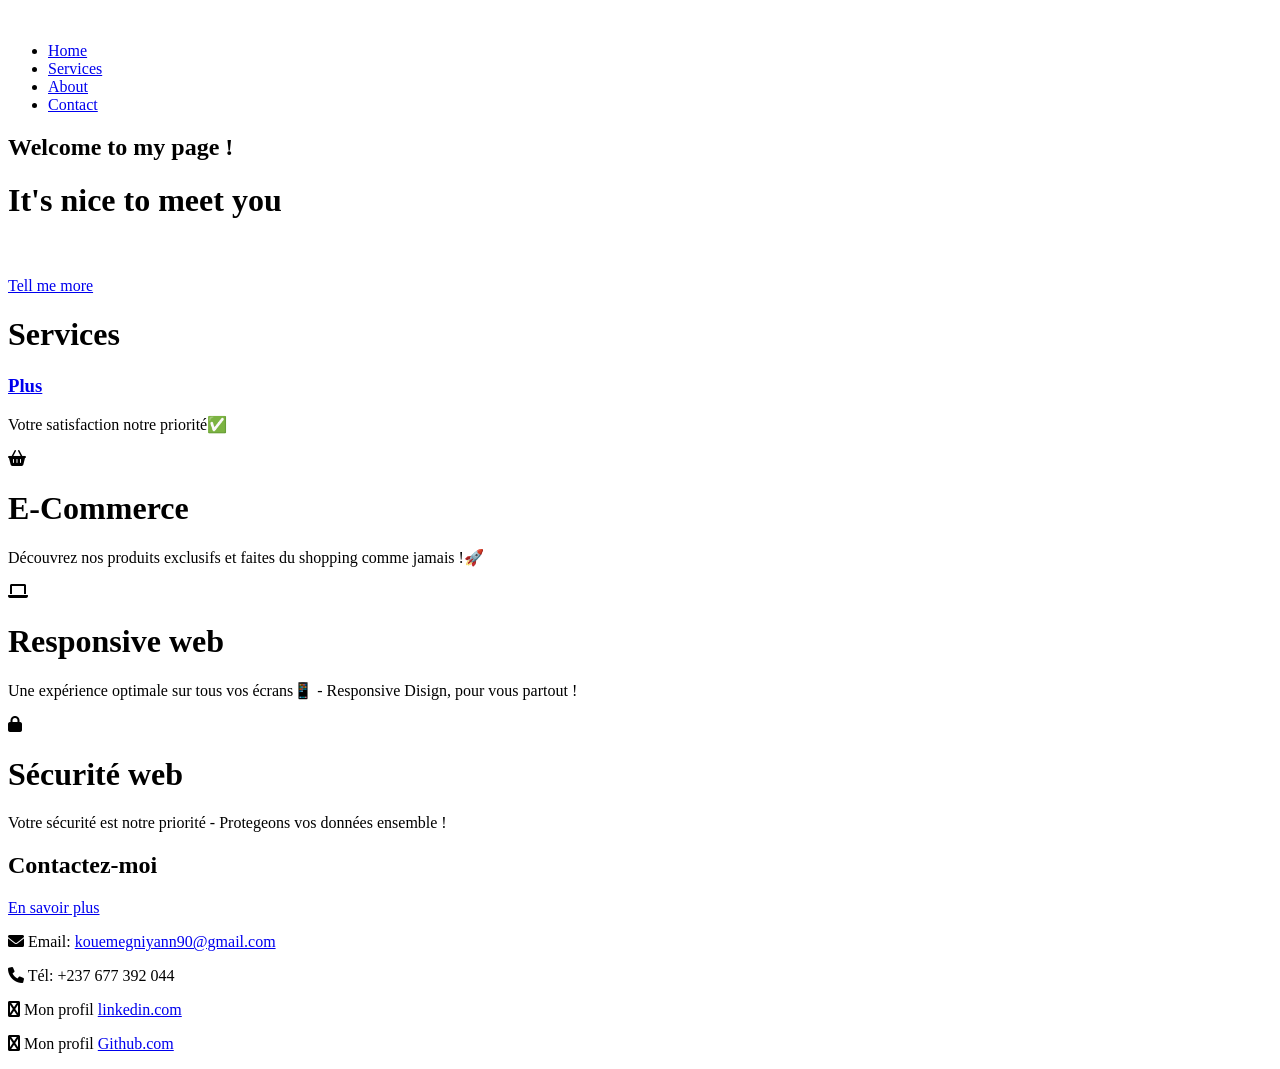
==== index.html @ 4e5f3e29 "Ajout du site" ====
<!DOCTYPE html>
<html lang="fr">
    <head>
        <meta charset="UTF-8">
        <meta name="viewport" content="width=device-width, initial-scale=1.0">
        <title>PORTFOLIO DUFRENNE</title>
        <link rel="stylesheet" href="css/normalize.css">
        <link rel="stylesheet" href="css/style.css">
        <link rel="stylesheet" href="https://cdnjs.cloudflare.com/ajax/libs/font-awesome/6.0.0/css/all.min.css">
    </head>
    <body>
        <div class="header">
            <div class="container">
                <div class="navbar">
                    <div class="logo">
                        <img src="/storage/emulated/0/MA PAGE WEB (Essai)/img/logo.png" alt="">
                    </div>
                    <div class="menu">
                        <ul>
                            <li><a href="index.html">Home</a></li>
                            <li><a href="services.html">Services</a></li>
                            <li><a href="about.html">About</a></li>
                            <li><a href="contact.html">Contact</a></li>
                        </ul>
                    </div>
                    <div class="clearfix"></div>
                    <div class="home">
                        <h2>Welcome to my page !</h2>
                        <h1>It's nice to meet you</h1><br><br>
                        <a href="about.html">Tell me more</a>
                    </div>
                </div>
            </div>
        </div>
        <div class="services">
            <div class="container">
                <div class="section_title">
                    <h1>Services</h1>
                    <h3><a href="services.html">Plus</a></h3>
                    <p>Votre satisfaction notre priorité✅</p>
                </div>
                <div class="services_boxs">
                    <div class="serv">
                        <i class="fa-solid fa-shopping-basket"></i>
                        <h1>E-Commerce</h1>
                        <p>Découvrez nos produits exclusifs et faites du shopping comme jamais !🚀</p>
                    </div>
                    <div class="serv">
                        <i class="fa-solid fa-laptop"></i>
                        <h1>Responsive web</h1>
                        <p>Une expérience optimale sur tous vos écrans📱 - Responsive Disign, pour vous partout !</p>
                    </div>
                    <div class="serv">
                        <i class="fa-solid fa-lock"></i>
                        <h1>Sécurité web</h1>
                        <p>Votre sécurité est notre priorité - Protegeons vos données ensemble !</p>
                    </div>
                    <div class="clearfix"></div>
                </div>
            </div>
        </div>
        <div class="contacts">
            <div class="container">
                <div class="section_title">
                    <h2>Contactez-moi</h2>
                </div>
                <a href="contact.html">En savoir plus</a>
                <div class="contact_info">
                    <p><i class="fa fa-envelope"></i> Email: <a href="mailto:kouemegniyann90@gmail.com">kouemegniyann90@gmail.com</a></p>
                    <p><i class="fa fa-phone"></i> Tél: +237 677 392 044</p>
                    <p><i class="fa fa-linkedin"></i> Mon profil <a href="https://www.linkedin.com/in/yann-kouemegni-a6a9773bb?utm_source=share_via&utm_content=profile&utm_medium=member_android">linkedin.com</a></p>
                    <p><i class="fa fa-github"></i> Mon profil <a href="https://github.com/Dufrenne-saa">Github.com</a></p>
                </div>
            </div>
        </div>

        <script src="script/jquery.js"></script>
        <script src="script/script.js"></script>
        </div>
    </body>
</html>
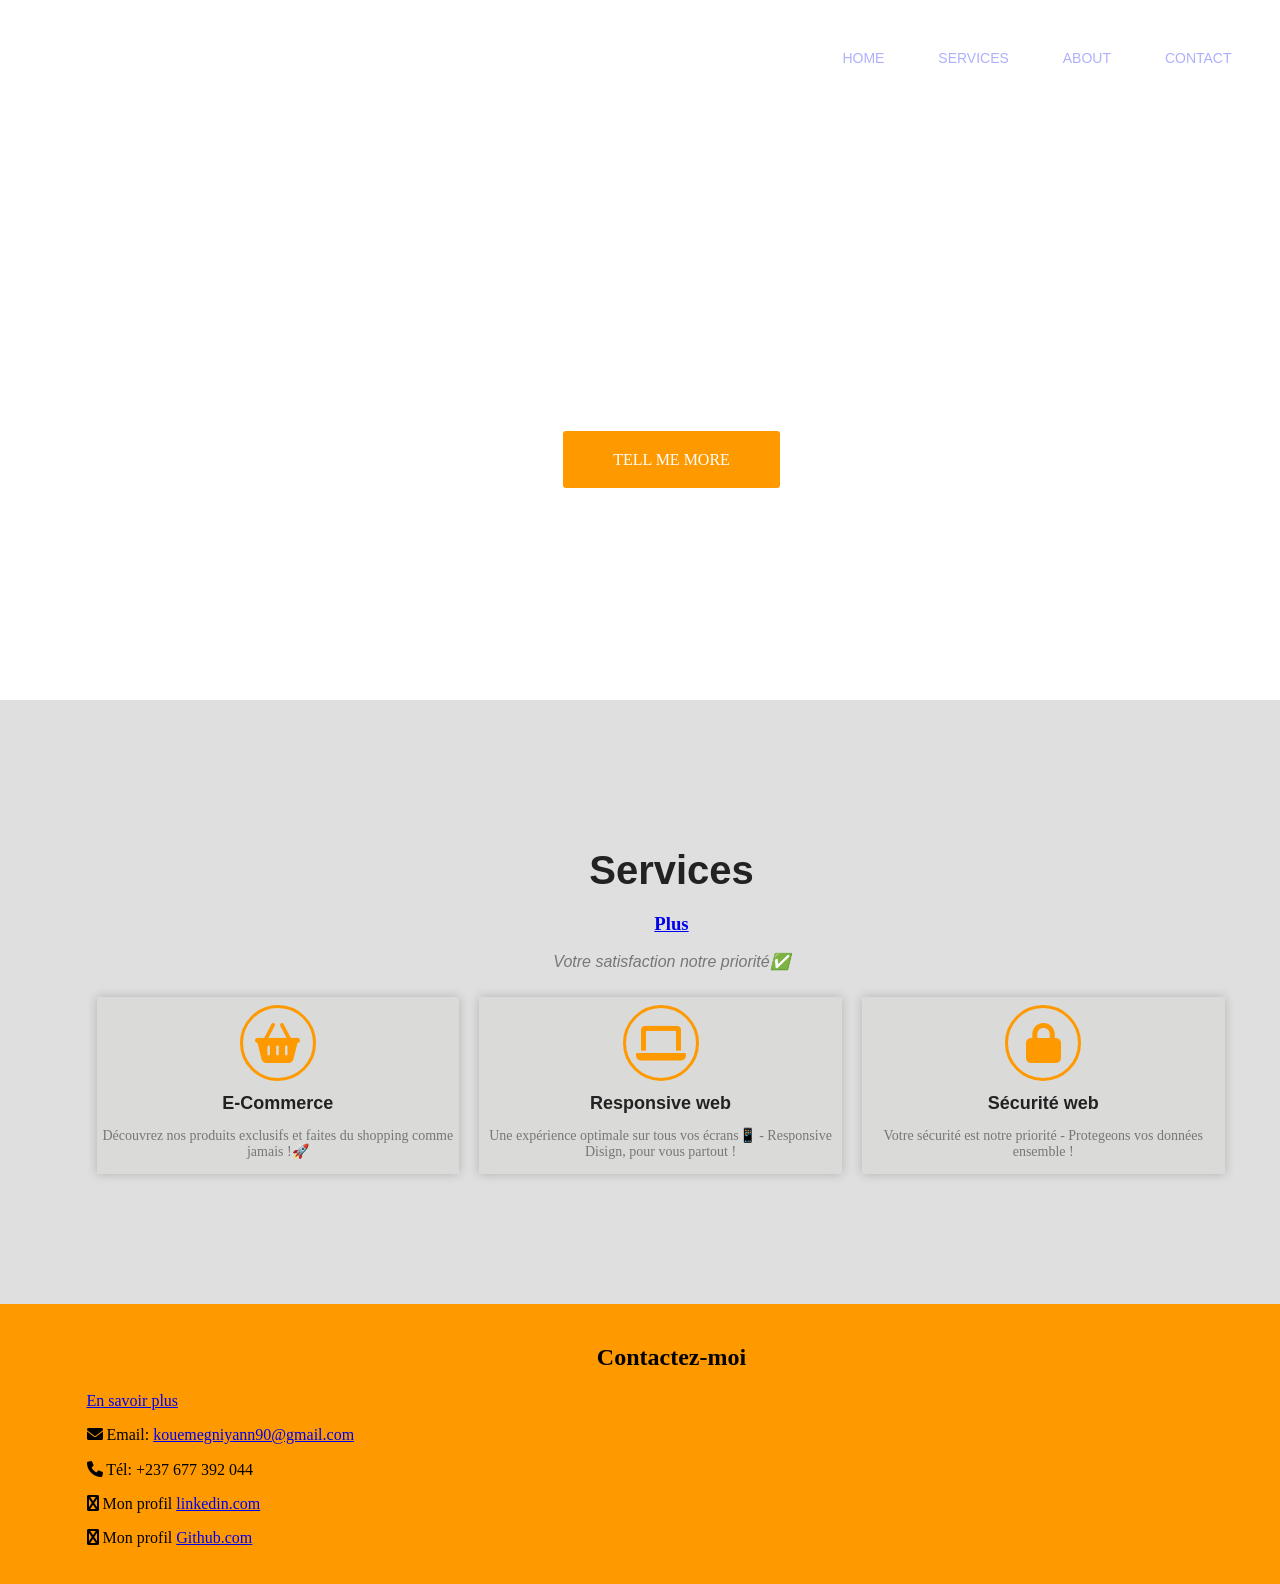
==== commit 24b6f5a0: "Update stylesheet links in index.html" ====
--- a/index.html
+++ b/index.html
@@ -4,8 +4,8 @@
         <meta charset="UTF-8">
         <meta name="viewport" content="width=device-width, initial-scale=1.0">
         <title>PORTFOLIO DUFRENNE</title>
-        <link rel="stylesheet" href="css/normalize.css">
-        <link rel="stylesheet" href="css/style.css">
+        <link rel="stylesheet" href="normalize.css">
+        <link rel="stylesheet" href="style.css">
         <link rel="stylesheet" href="https://cdnjs.cloudflare.com/ajax/libs/font-awesome/6.0.0/css/all.min.css">
     </head>
     <body>
@@ -78,4 +78,4 @@
         <script src="script/script.js"></script>
         </div>
     </body>
-</html>+</html>
--- a/style.css
+++ b/style.css
@@ -0,0 +1,140 @@
+
+.header {
+    width: 1343px;
+    background-image: url("/storage/emulated/0/MA PAGE WEB (Essai)/img/fond.jpg");
+    background-size: cover;
+    height: 750px;
+}
+
+.container {
+    width: 1170px;
+    margin: 0 auto;
+}
+
+.header .navbar .logo {
+    float: left;
+    margin-top: 50px;
+    background: #777777;
+}
+.header .navbar .menu {
+    float: right;
+    font-family: 'Montserrat', sans-serif;
+    font-size: 14px;
+    margin-top: 50px;
+}
+.header .navbar .menu ul{
+    list-style: none;
+    padding: 0;
+    margin: 0;
+}
+.header .navbar .menu ul li{
+    display: inline-block;
+    margin: 0 25px;
+}
+.header .navbar .menu ul li a{
+    color: #afb0fd;
+    text-decoration: none;
+    text-transform: uppercase;
+    border-bottom: 2px solid transparent;
+    transition: 0.3s;
+}
+.header .navbar .menu ul li a:hover{
+    border-bottom: 2px solid #afb0fd;
+}
+
+.clearfix {
+    clear: both;
+}
+.header .home {
+    text-align: center;
+    color: #fff;
+    margin-top: 150px;
+}
+
+.header .home h2{
+    font-size: 40px;
+    font-weight: 400;
+    font-style: italic;
+}
+.header .home h1{
+    font-family: 'Montserrat', sans-serif;
+    font-size: 60px;
+    text-transform: uppercase;
+}
+.header .home a{
+    background-color: #ff9900;
+    color: #fff;
+    text-transform: uppercase;
+    padding: 20px 50px;
+    border-radius: 3px;
+    text-decoration: none;
+    border: none;
+    cursor: pointer;
+    transition: 0.3s;
+}
+.header .home a:hover {
+    box-shadow: 0 0 10px #ff9900;
+}
+
+.services{
+    padding: 120px 0;
+    margin-top: -50px;
+    background: #dfdfdf;
+    width: 1343px;
+}
+.services .section_title{
+    text-align: center;
+}
+.services .section_title h1{
+    font-family: 'Montserrat', sans-serif;
+    color: #222222;
+    font-weight: 700;
+    font-size: 40px;
+    margin-bottom: 20px;
+}
+.services .section_title p{
+    font-family: 'droid serif', sans-serif;
+    color: #777777;
+    font-style: italic;
+    font-size: 16px;
+}
+.services .services_boxs .serv{
+    width: 31%;
+    float: left;
+    text-align: center;
+    margin-top: 80px;
+    margin: 10px;
+    background: #dadad9;
+    box-shadow: 0 0 10px rgba(0, 0, 0, 0.2);
+}
+.services .services_boxs .serv i{
+    font-size: 40px;
+    color: #ff9900;
+    border: 3px solid #ff9900;
+    width: 70px;
+    height: 70px;
+    border-radius: 50px;
+    line-height: 70px;
+    margin-top: 8px;
+}
+.services .services_boxs .serv h1{
+    font-family: 'Montserrat', sans-serif;
+    font-weight: 700;
+    font-size: 18px;
+    color: #222222;
+}
+.services .services_boxs .serv p{
+    font-family: 'Roboto slab', serif;
+    font-size: 14px;
+    color: #777777;
+}
+.contacts{
+    padding: 20px 0;
+    background: #ff9900;
+    width: 1343px;
+}
+.contacts .section_title{
+    text-align: center;
+}
+
+
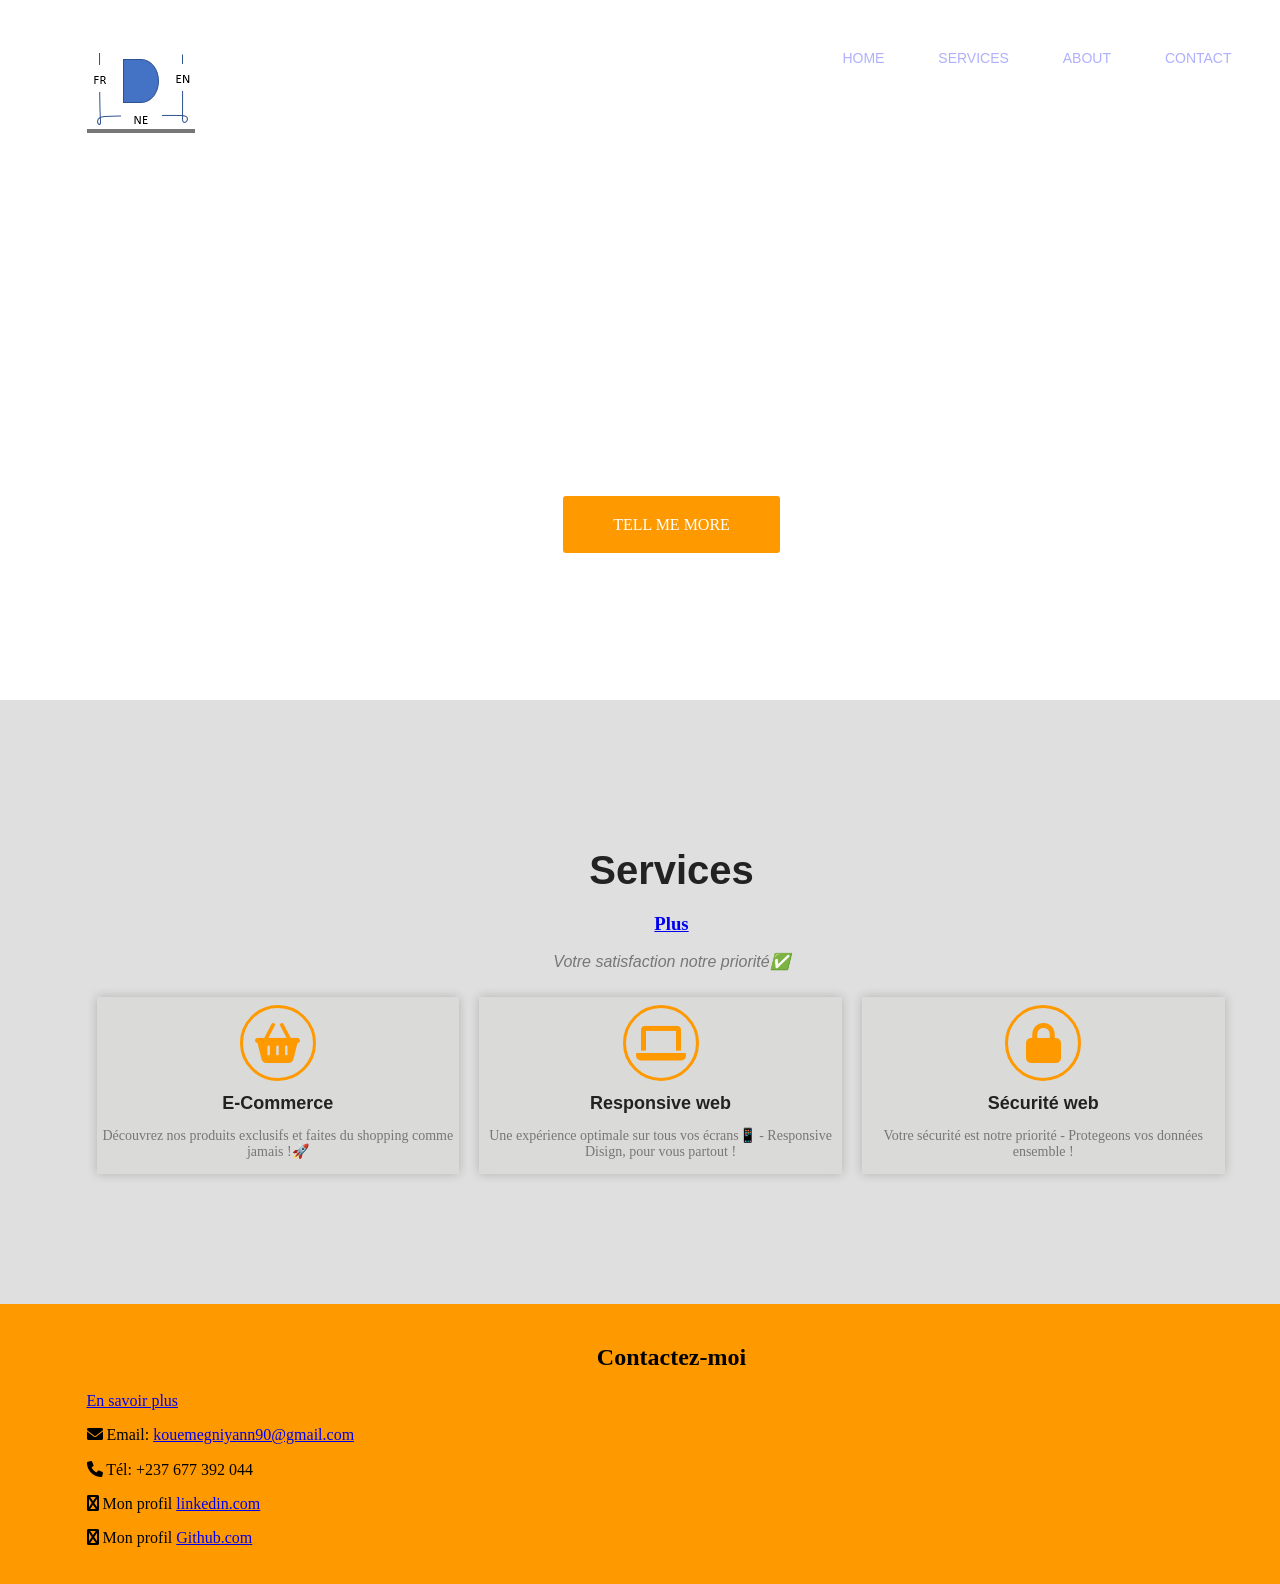
==== commit a4e03cbc: "Update image and script source paths in index.html" ====
--- a/index.html
+++ b/index.html
@@ -13,7 +13,7 @@
             <div class="container">
                 <div class="navbar">
                     <div class="logo">
-                        <img src="/storage/emulated/0/MA PAGE WEB (Essai)/img/logo.png" alt="">
+                        <img src="logo.png" alt="">
                     </div>
                     <div class="menu">
                         <ul>
@@ -74,8 +74,8 @@
             </div>
         </div>
 
-        <script src="script/jquery.js"></script>
-        <script src="script/script.js"></script>
+        <script src="jquery.js"></script>
+        <script src="script.js"></script>
         </div>
     </body>
 </html>
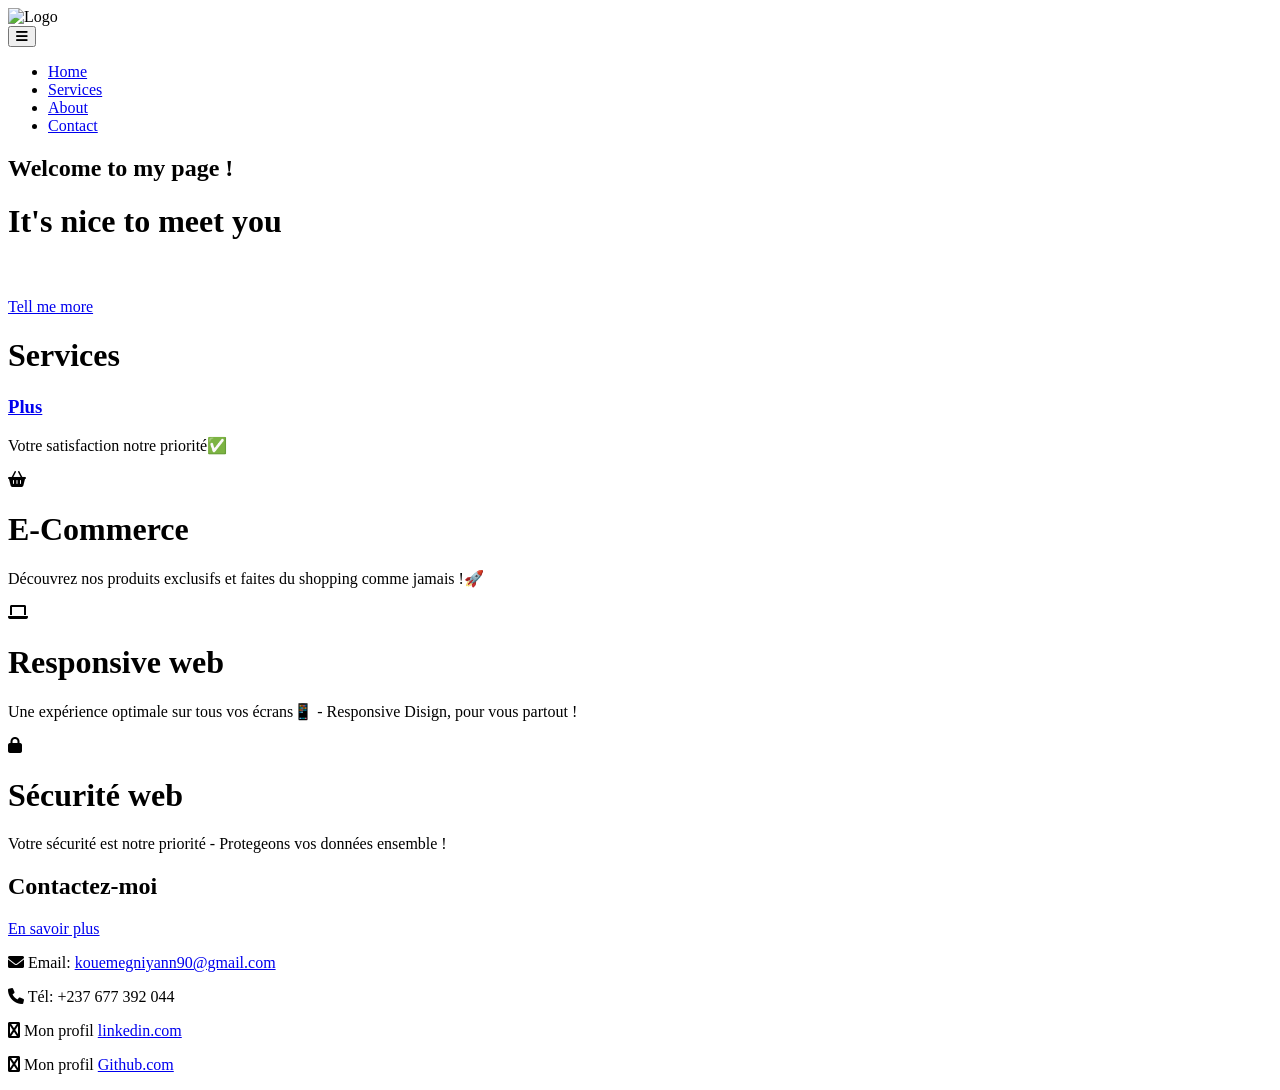
==== commit 23bef033: "Update stylesheet paths and improve navbar functionality" ====
--- a/index.html
+++ b/index.html
@@ -4,8 +4,8 @@
         <meta charset="UTF-8">
         <meta name="viewport" content="width=device-width, initial-scale=1.0">
         <title>PORTFOLIO DUFRENNE</title>
-        <link rel="stylesheet" href="normalize.css">
-        <link rel="stylesheet" href="style.css">
+        <link rel="stylesheet" href="css/normalize.css">
+        <link rel="stylesheet" href="css/style.css">
         <link rel="stylesheet" href="https://cdnjs.cloudflare.com/ajax/libs/font-awesome/6.0.0/css/all.min.css">
     </head>
     <body>
@@ -13,9 +13,12 @@
             <div class="container">
                 <div class="navbar">
                     <div class="logo">
-                        <img src="logo.png" alt="">
+                        <img src="img/logo.png" alt="Logo">
                     </div>
-                    <div class="menu">
+                    <button class="burger" id="burger" aria-label="Menu">
+                        <i class="fa-solid fa-bars"></i>
+                    </button>
+                    <div class="menu" id="menu">
                         <ul>
                             <li><a href="index.html">Home</a></li>
                             <li><a href="services.html">Services</a></li>
@@ -24,11 +27,11 @@
                         </ul>
                     </div>
                     <div class="clearfix"></div>
-                    <div class="home">
-                        <h2>Welcome to my page !</h2>
-                        <h1>It's nice to meet you</h1><br><br>
-                        <a href="about.html">Tell me more</a>
-                    </div>
+                </div>
+                <div class="home">
+                    <h2>Welcome to my page !</h2>
+                    <h1>It's nice to meet you</h1><br><br>
+                    <a href="about.html">Tell me more</a>
                 </div>
             </div>
         </div>
@@ -68,14 +71,17 @@
                 <div class="contact_info">
                     <p><i class="fa fa-envelope"></i> Email: <a href="mailto:kouemegniyann90@gmail.com">kouemegniyann90@gmail.com</a></p>
                     <p><i class="fa fa-phone"></i> Tél: +237 677 392 044</p>
-                    <p><i class="fa fa-linkedin"></i> Mon profil <a href="https://www.linkedin.com/in/yann-kouemegni-a6a9773bb?utm_source=share_via&utm_content=profile&utm_medium=member_android">linkedin.com</a></p>
+                    <p><i class="fa fa-linkedin"></i> Mon profil <a href="https://www.linkedin.com/in/yann-kouemegni-a6a9773bb">linkedin.com</a></p>
                     <p><i class="fa fa-github"></i> Mon profil <a href="https://github.com/Dufrenne-saa">Github.com</a></p>
                 </div>
             </div>
         </div>
-
-        <script src="jquery.js"></script>
-        <script src="script.js"></script>
-        </div>
+        <script>
+            const burger = document.getElementById('burger');
+            const menu = document.getElementById('menu');
+            burger.addEventListener('click', () => {
+                menu.classList.toggle('open');
+            });
+        </script>
     </body>
 </html>
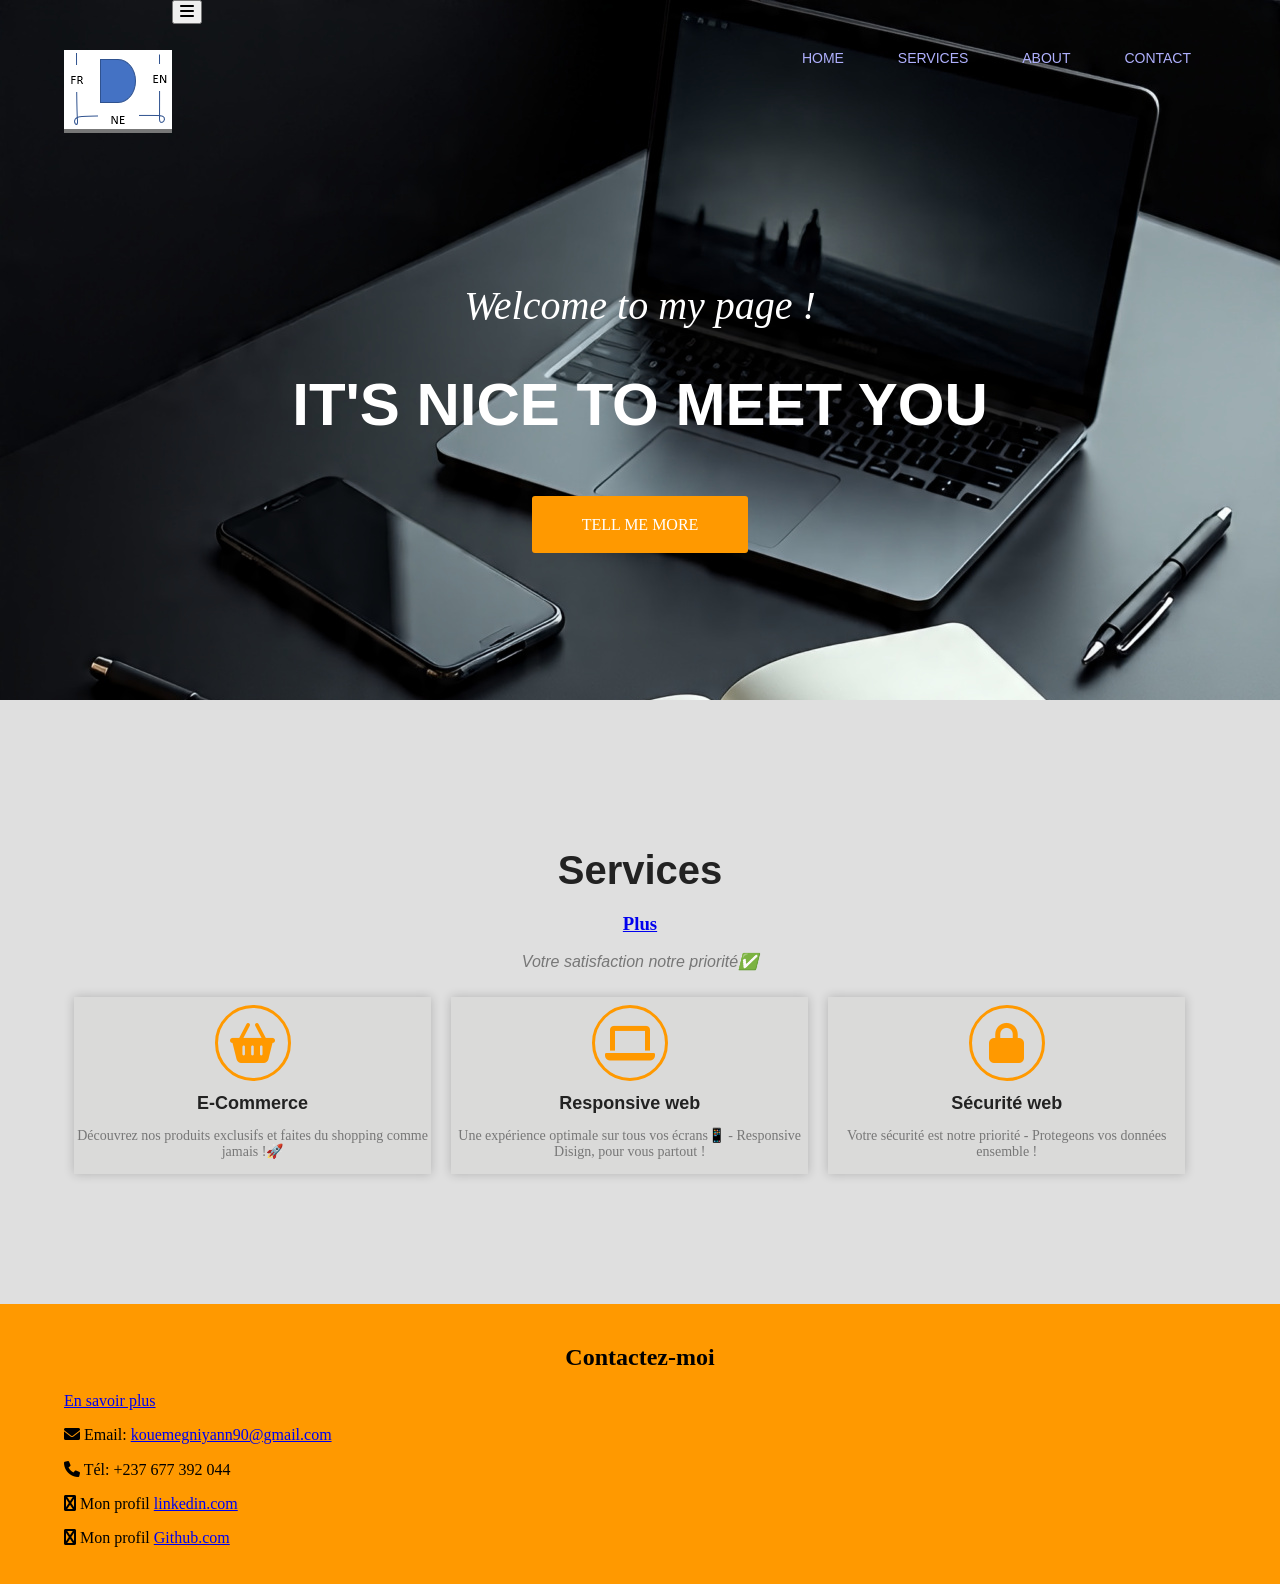
==== commit 7e2296d5: "Update stylesheet and logo paths in index.html" ====
--- a/index.html
+++ b/index.html
@@ -4,8 +4,8 @@
         <meta charset="UTF-8">
         <meta name="viewport" content="width=device-width, initial-scale=1.0">
         <title>PORTFOLIO DUFRENNE</title>
-        <link rel="stylesheet" href="css/normalize.css">
-        <link rel="stylesheet" href="css/style.css">
+        <link rel="stylesheet" href="normalize.css">
+        <link rel="stylesheet" href="style.css">
         <link rel="stylesheet" href="https://cdnjs.cloudflare.com/ajax/libs/font-awesome/6.0.0/css/all.min.css">
     </head>
     <body>
@@ -13,7 +13,7 @@
             <div class="container">
                 <div class="navbar">
                     <div class="logo">
-                        <img src="img/logo.png" alt="Logo">
+                        <img src="logo.png" alt="Logo">
                     </div>
                     <button class="burger" id="burger" aria-label="Menu">
                         <i class="fa-solid fa-bars"></i>
--- a/style.css
+++ b/style.css
@@ -0,0 +1,172 @@
+.header {
+    width: 100%;
+    background-image: url("fond.jpg");
+    background-size: cover;
+    min-height: 750px;
+}
+
+.container {
+    width: 90%;
+    max-width: 1170px;
+    margin: 0 auto;
+}
+
+.header .navbar .logo {
+    float: left;
+    margin-top: 50px;
+    background: #777777;
+}
+.header .navbar .menu {
+    float: right;
+    font-family: 'Montserrat', sans-serif;
+    font-size: 14px;
+    margin-top: 50px;
+}
+.header .navbar .menu ul{
+    list-style: none;
+    padding: 0;
+    margin: 0;
+}
+.header .navbar .menu ul li{
+    display: inline-block;
+    margin: 0 25px;
+}
+.header .navbar .menu ul li a{
+    color: #afb0fd;
+    text-decoration: none;
+    text-transform: uppercase;
+    border-bottom: 2px solid transparent;
+    transition: 0.3s;
+}
+.header .navbar .menu ul li a:hover{
+    border-bottom: 2px solid #afb0fd;
+}
+
+.clearfix {
+    clear: both;
+}
+.header .home {
+    text-align: center;
+    color: #fff;
+    margin-top: 150px;
+}
+
+.header .home h2{
+    font-size: 40px;
+    font-weight: 400;
+    font-style: italic;
+}
+.header .home h1{
+    font-family: 'Montserrat', sans-serif;
+    font-size: 60px;
+    text-transform: uppercase;
+}
+.header .home a{
+    background-color: #ff9900;
+    color: #fff;
+    text-transform: uppercase;
+    padding: 20px 50px;
+    border-radius: 3px;
+    text-decoration: none;
+    border: none;
+    cursor: pointer;
+    transition: 0.3s;
+}
+.header .home a:hover {
+    box-shadow: 0 0 10px #ff9900;
+}
+
+.services{
+    padding: 120px 0;
+    margin-top: -50px;
+    background: #dfdfdf;
+    width: 100%;
+}
+.services .section_title{
+    text-align: center;
+}
+.services .section_title h1{
+    font-family: 'Montserrat', sans-serif;
+    color: #222222;
+    font-weight: 700;
+    font-size: 40px;
+    margin-bottom: 20px;
+}
+.services .section_title p{
+    font-family: 'droid serif', sans-serif;
+    color: #777777;
+    font-style: italic;
+    font-size: 16px;
+}
+.services .services_boxs .serv{
+    width: 31%;
+    float: left;
+    text-align: center;
+    margin-top: 80px;
+    margin: 10px;
+    background: #dadad9;
+    box-shadow: 0 0 10px rgba(0, 0, 0, 0.2);
+}
+.services .services_boxs .serv i{
+    font-size: 40px;
+    color: #ff9900;
+    border: 3px solid #ff9900;
+    width: 70px;
+    height: 70px;
+    border-radius: 50px;
+    line-height: 70px;
+    margin-top: 8px;
+}
+.services .services_boxs .serv h1{
+    font-family: 'Montserrat', sans-serif;
+    font-weight: 700;
+    font-size: 18px;
+    color: #222222;
+}
+.services .services_boxs .serv p{
+    font-family: 'Roboto slab', serif;
+    font-size: 14px;
+    color: #777777;
+}
+.contacts{
+    padding: 20px 0;
+    background: #ff9900;
+    width: 100%;
+}
+.contacts .section_title{
+    text-align: center;
+}
+
+/* ===== RESPONSIVE MOBILE ===== */
+@media (max-width: 768px) {
+    .header {
+        min-height: 500px;
+    }
+    .header .navbar .logo {
+        float: none;
+        margin-top: 20px;
+        text-align: center;
+    }
+    .header .navbar .menu {
+        float: none;
+        text-align: center;
+        margin-top: 15px;
+    }
+    .header .navbar .menu ul li {
+        margin: 0 10px;
+    }
+    .header .home h1 {
+        font-size: 30px;
+    }
+    .header .home h2 {
+        font-size: 22px;
+    }
+    .header .home a {
+        padding: 15px 30px;
+    }
+    .services .services_boxs .serv {
+        width: 100%;
+        float: none;
+        margin: 10px 0;
+    }
+}
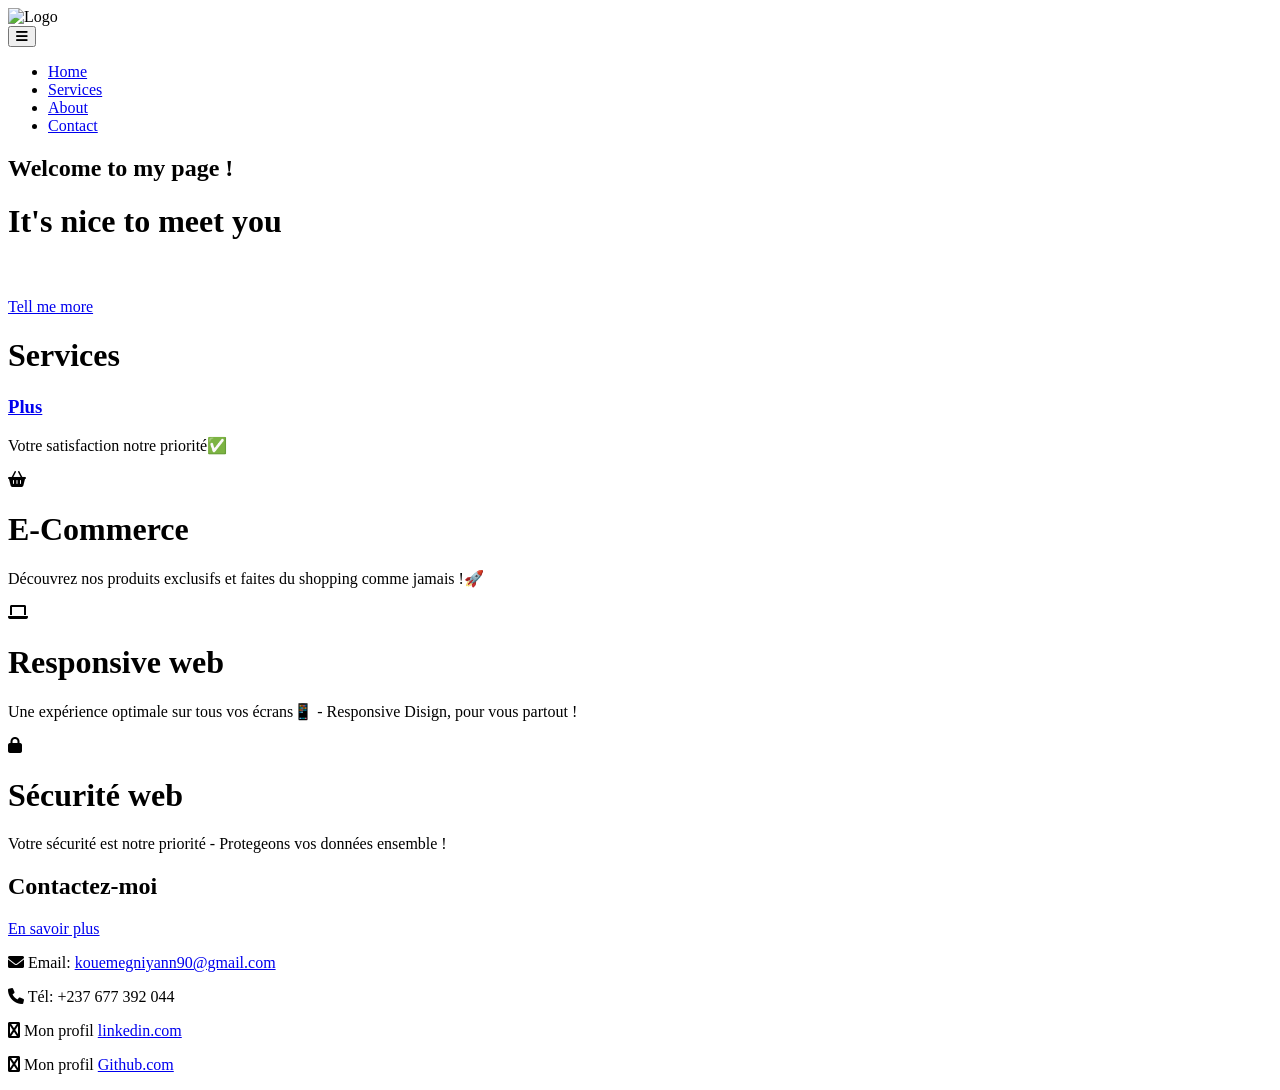
==== commit d16dd90c: "Update file paths and improve menu functionality" ====
--- a/index.html
+++ b/index.html
@@ -4,8 +4,8 @@
         <meta charset="UTF-8">
         <meta name="viewport" content="width=device-width, initial-scale=1.0">
         <title>PORTFOLIO DUFRENNE</title>
-        <link rel="stylesheet" href="normalize.css">
-        <link rel="stylesheet" href="style.css">
+        <link rel="stylesheet" href="css/normalize.css">
+        <link rel="stylesheet" href="css/style.css">
         <link rel="stylesheet" href="https://cdnjs.cloudflare.com/ajax/libs/font-awesome/6.0.0/css/all.min.css">
     </head>
     <body>
@@ -13,11 +13,10 @@
             <div class="container">
                 <div class="navbar">
                     <div class="logo">
-                        <img src="logo.png" alt="Logo">
+                        <img src="img/logo.png" alt="Logo">
                     </div>
-                    <button class="burger" id="burger" aria-label="Menu">
-                        <i class="fa-solid fa-bars"></i>
-                    </button>
+                    <button class="burger" id="burger"><i class="fa-solid fa-bars"></i></button>
+                    <div class="overlay" id="overlay"></div>
                     <div class="menu" id="menu">
                         <ul>
                             <li><a href="index.html">Home</a></li>
@@ -26,7 +25,6 @@
                             <li><a href="contact.html">Contact</a></li>
                         </ul>
                     </div>
-                    <div class="clearfix"></div>
                 </div>
                 <div class="home">
                     <h2>Welcome to my page !</h2>
@@ -43,30 +41,15 @@
                     <p>Votre satisfaction notre priorité✅</p>
                 </div>
                 <div class="services_boxs">
-                    <div class="serv">
-                        <i class="fa-solid fa-shopping-basket"></i>
-                        <h1>E-Commerce</h1>
-                        <p>Découvrez nos produits exclusifs et faites du shopping comme jamais !🚀</p>
-                    </div>
-                    <div class="serv">
-                        <i class="fa-solid fa-laptop"></i>
-                        <h1>Responsive web</h1>
-                        <p>Une expérience optimale sur tous vos écrans📱 - Responsive Disign, pour vous partout !</p>
-                    </div>
-                    <div class="serv">
-                        <i class="fa-solid fa-lock"></i>
-                        <h1>Sécurité web</h1>
-                        <p>Votre sécurité est notre priorité - Protegeons vos données ensemble !</p>
-                    </div>
-                    <div class="clearfix"></div>
+                    <div class="serv"><i class="fa-solid fa-shopping-basket"></i><h1>E-Commerce</h1><p>Découvrez nos produits exclusifs et faites du shopping comme jamais !🚀</p></div>
+                    <div class="serv"><i class="fa-solid fa-laptop"></i><h1>Responsive web</h1><p>Une expérience optimale sur tous vos écrans📱 - Responsive Disign, pour vous partout !</p></div>
+                    <div class="serv"><i class="fa-solid fa-lock"></i><h1>Sécurité web</h1><p>Votre sécurité est notre priorité - Protegeons vos données ensemble !</p></div>
                 </div>
             </div>
         </div>
         <div class="contacts">
             <div class="container">
-                <div class="section_title">
-                    <h2>Contactez-moi</h2>
-                </div>
+                <div class="section_title"><h2>Contactez-moi</h2></div>
                 <a href="contact.html">En savoir plus</a>
                 <div class="contact_info">
                     <p><i class="fa fa-envelope"></i> Email: <a href="mailto:kouemegniyann90@gmail.com">kouemegniyann90@gmail.com</a></p>
@@ -77,11 +60,11 @@
             </div>
         </div>
         <script>
-            const burger = document.getElementById('burger');
-            const menu = document.getElementById('menu');
-            burger.addEventListener('click', () => {
-                menu.classList.toggle('open');
-            });
+            const burger = document.getElementById("burger");
+            const menu = document.getElementById("menu");
+            const overlay = document.getElementById("overlay");
+            burger.addEventListener("click", () => { menu.classList.toggle("open"); overlay.classList.toggle("open"); });
+            overlay.addEventListener("click", () => { menu.classList.remove("open"); overlay.classList.remove("open"); });
         </script>
     </body>
 </html>
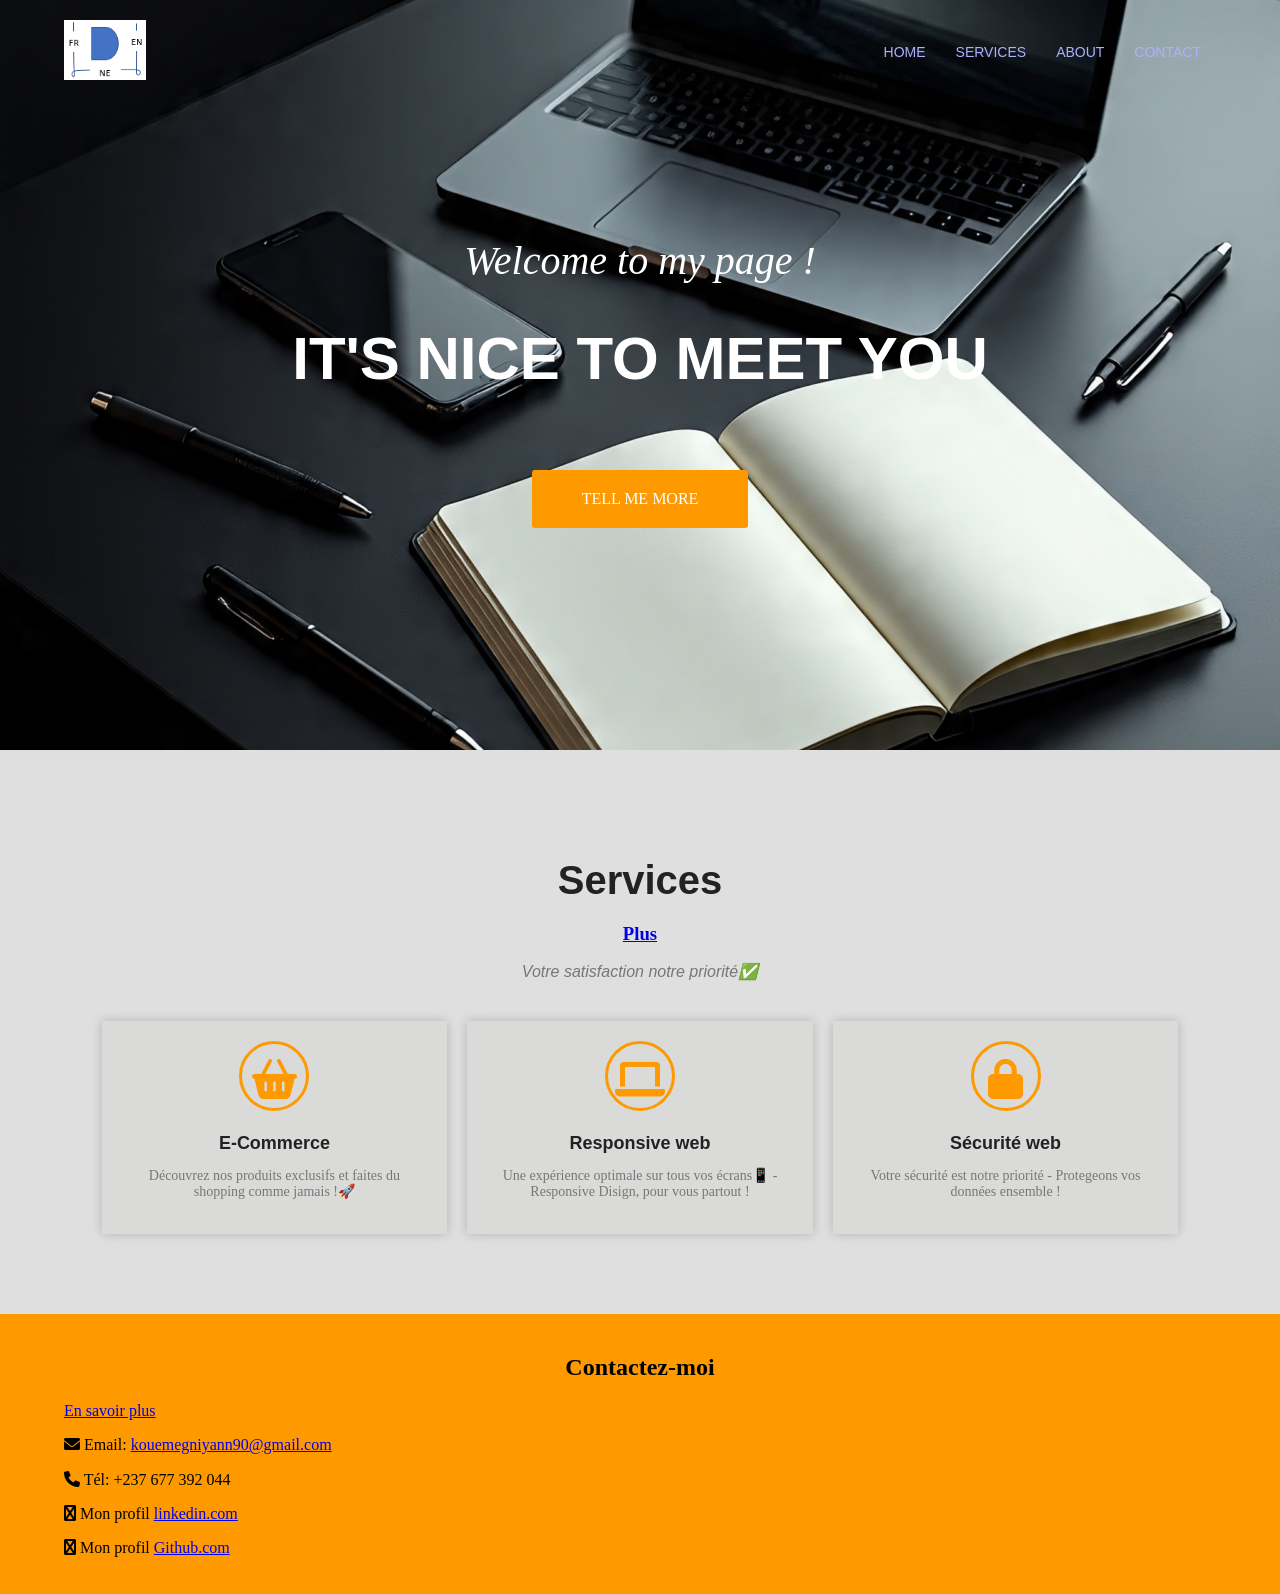
==== commit ad43d9db: "Update stylesheet and logo paths in index.html" ====
--- a/index.html
+++ b/index.html
@@ -4,8 +4,8 @@
         <meta charset="UTF-8">
         <meta name="viewport" content="width=device-width, initial-scale=1.0">
         <title>PORTFOLIO DUFRENNE</title>
-        <link rel="stylesheet" href="css/normalize.css">
-        <link rel="stylesheet" href="css/style.css">
+        <link rel="stylesheet" href="normalize.css">
+        <link rel="stylesheet" href="style.css">
         <link rel="stylesheet" href="https://cdnjs.cloudflare.com/ajax/libs/font-awesome/6.0.0/css/all.min.css">
     </head>
     <body>
@@ -13,7 +13,7 @@
             <div class="container">
                 <div class="navbar">
                     <div class="logo">
-                        <img src="img/logo.png" alt="Logo">
+                        <img src="logo.png" alt="Logo">
                     </div>
                     <button class="burger" id="burger"><i class="fa-solid fa-bars"></i></button>
                     <div class="overlay" id="overlay"></div>
--- a/style.css
+++ b/style.css
@@ -0,0 +1,221 @@
+* {
+    box-sizing: border-box;
+}
+
+.header {
+    width: 100%;
+    background-image: url("fond.jpg");
+    background-size: cover;
+    background-position: center;
+    min-height: 750px;
+}
+
+.container {
+    width: 90%;
+    max-width: 1170px;
+    margin: 0 auto;
+}
+
+/* ===== NAVBAR ===== */
+.navbar {
+    display: flex;
+    align-items: center;
+    justify-content: space-between;
+    padding: 20px 0;
+}
+
+.header .navbar .logo img {
+    height: 60px;
+}
+
+.burger {
+    display: none;
+    background: none;
+    border: none;
+    color: #afb0fd;
+    font-size: 28px;
+    cursor: pointer;
+}
+
+.menu ul {
+    list-style: none;
+    padding: 0;
+    margin: 0;
+    display: flex;
+}
+
+.menu ul li {
+    margin: 0 15px;
+}
+
+.menu ul li a {
+    color: #afb0fd;
+    text-decoration: none;
+    text-transform: uppercase;
+    font-family: 'Montserrat', sans-serif;
+    font-size: 14px;
+    border-bottom: 2px solid transparent;
+    transition: 0.3s;
+}
+
+.menu ul li a:hover {
+    border-bottom: 2px solid #afb0fd;
+}
+
+/* ===== HOME ===== */
+.header .home {
+    text-align: center;
+    color: #fff;
+    padding: 100px 20px 60px;
+}
+
+.header .home h2 {
+    font-size: 40px;
+    font-weight: 400;
+    font-style: italic;
+}
+
+.header .home h1 {
+    font-family: 'Montserrat', sans-serif;
+    font-size: 60px;
+    text-transform: uppercase;
+}
+
+.header .home a {
+    background-color: #ff9900;
+    color: #fff;
+    text-transform: uppercase;
+    padding: 20px 50px;
+    border-radius: 3px;
+    text-decoration: none;
+    cursor: pointer;
+    transition: 0.3s;
+    display: inline-block;
+}
+
+.header .home a:hover {
+    box-shadow: 0 0 10px #ff9900;
+}
+
+/* ===== SERVICES ===== */
+.services {
+    padding: 80px 0;
+    background: #dfdfdf;
+    width: 100%;
+}
+
+.services .section_title {
+    text-align: center;
+}
+
+.services .section_title h1 {
+    font-family: 'Montserrat', sans-serif;
+    color: #222222;
+    font-weight: 700;
+    font-size: 40px;
+    margin-bottom: 20px;
+}
+
+.services .section_title p {
+    font-family: 'droid serif', sans-serif;
+    color: #777777;
+    font-style: italic;
+    font-size: 16px;
+}
+
+.services .services_boxs {
+    display: flex;
+    flex-wrap: wrap;
+    justify-content: center;
+    gap: 20px;
+    margin-top: 40px;
+}
+
+.services .services_boxs .serv {
+    width: 30%;
+    text-align: center;
+    padding: 20px;
+    background: #dadad9;
+    box-shadow: 0 0 10px rgba(0, 0, 0, 0.2);
+}
+
+.services .services_boxs .serv i {
+    font-size: 40px;
+    color: #ff9900;
+    border: 3px solid #ff9900;
+    width: 70px;
+    height: 70px;
+    border-radius: 50%;
+    line-height: 70px;
+    margin-bottom: 10px;
+}
+
+.services .services_boxs .serv h1 {
+    font-family: 'Montserrat', sans-serif;
+    font-weight: 700;
+    font-size: 18px;
+    color: #222222;
+}
+
+.services .services_boxs .serv p {
+    font-family: 'Roboto slab', serif;
+    font-size: 14px;
+    color: #777777;
+}
+
+/* ===== CONTACTS ===== */
+.contacts {
+    padding: 20px 0;
+    background: #ff9900;
+    width: 100%;
+}
+
+.contacts .section_title {
+    text-align: center;
+}
+
+/* ===== RESPONSIVE MOBILE ===== */
+@media (max-width: 768px) {
+    .burger {
+        display: block;
+    }
+
+    .menu {
+        display: none;
+        width: 100%;
+    }
+
+    .menu.open {
+        display: block;
+    }
+
+    .menu ul {
+        flex-direction: column;
+        text-align: center;
+        padding: 10px 0;
+    }
+
+    .menu ul li {
+        margin: 10px 0;
+    }
+
+    .navbar {
+        flex-wrap: wrap;
+    }
+
+    .header .home h1 {
+        font-size: 30px;
+    }
+
+    .header .home h2 {
+        font-size: 22px;
+    }
+
+    .header .home a {
+        padding: 15px 30px;
+    }
+
+    .services .services_boxs .serv {
+        width: 100%;
+    }
+}
